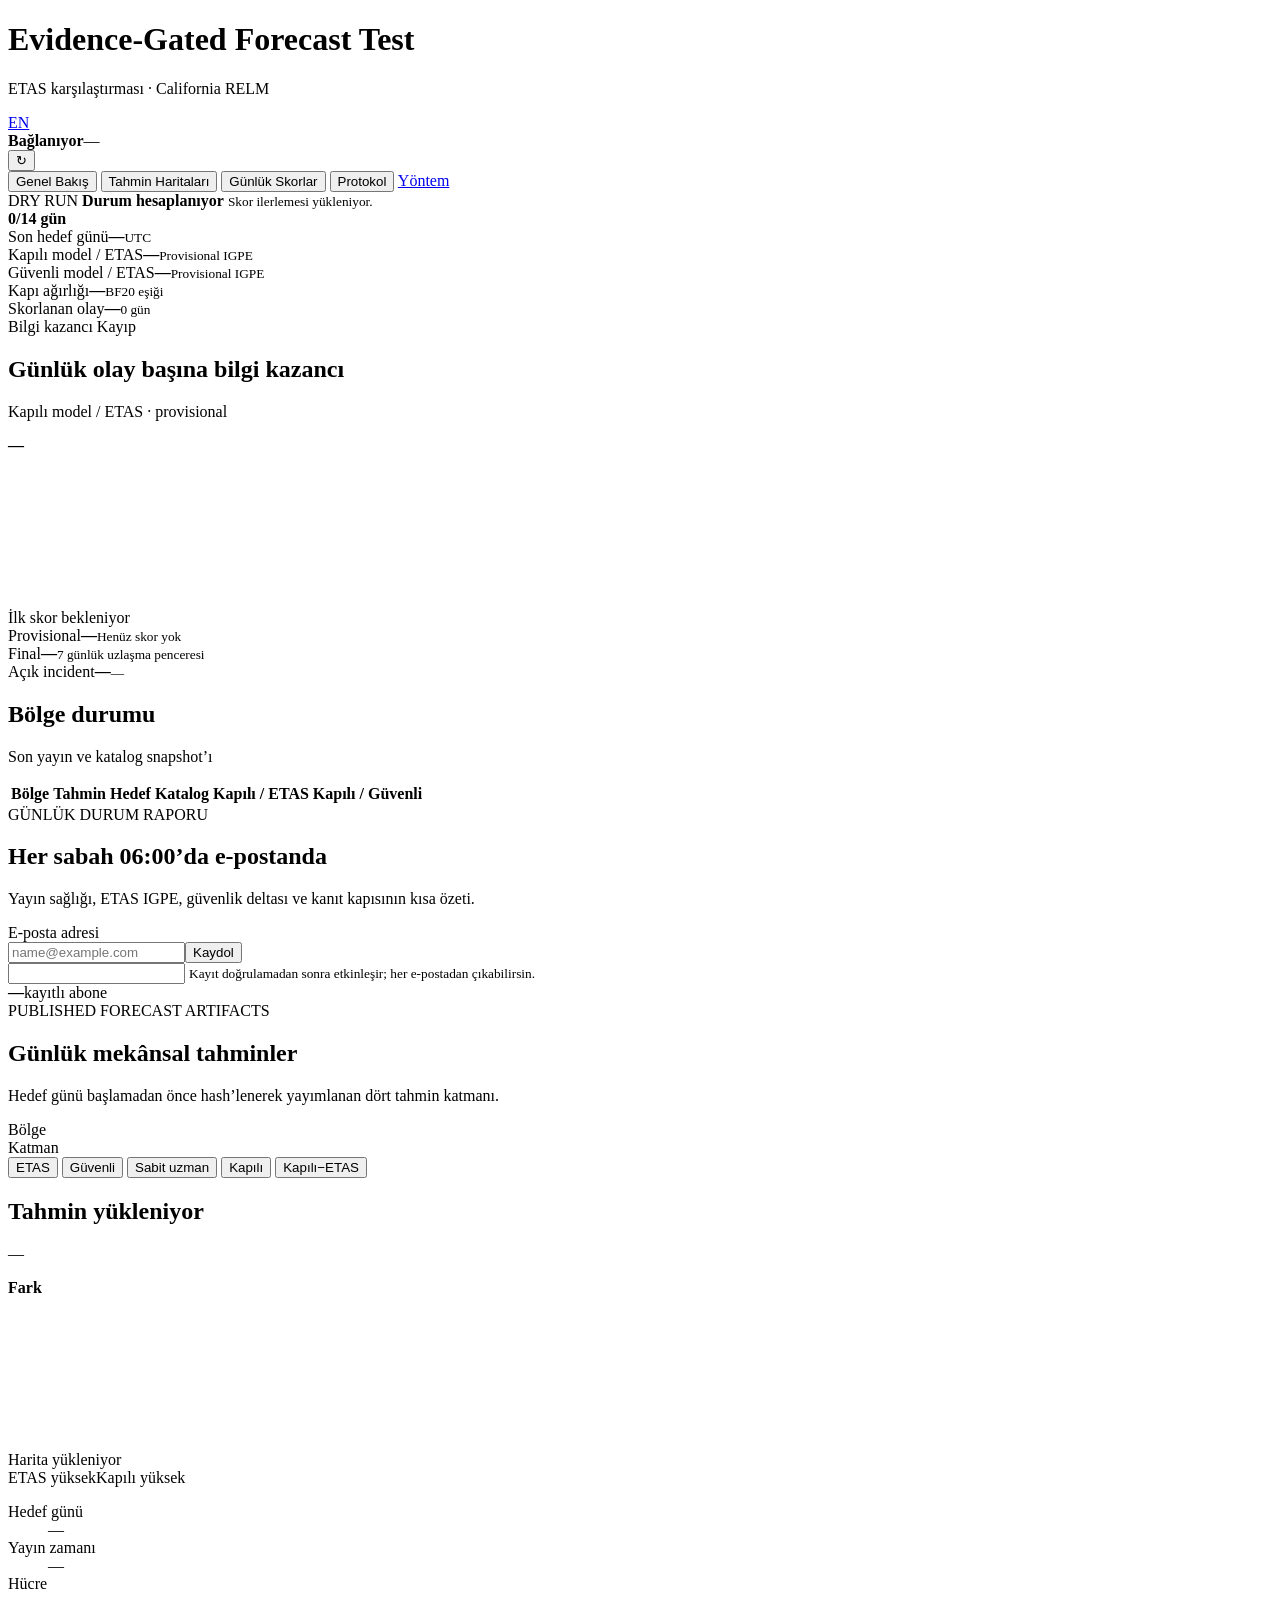
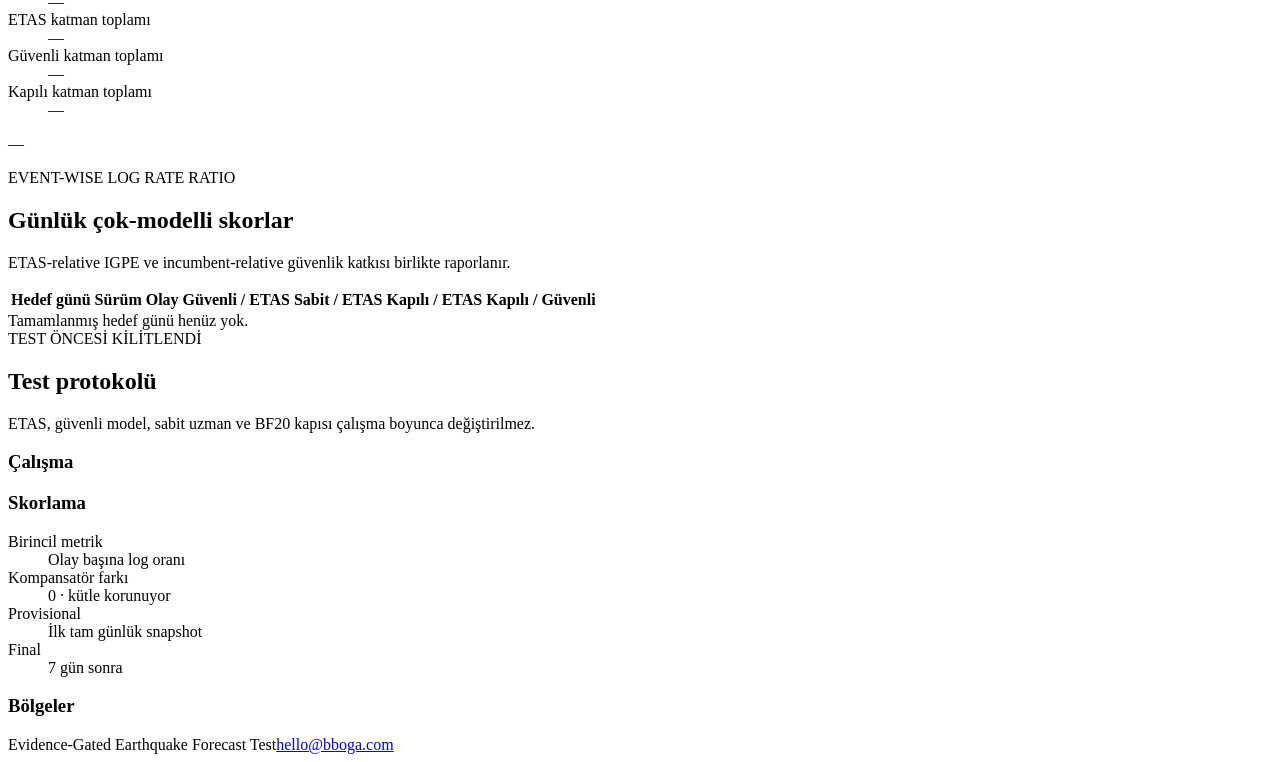
==== prospective_web/static/index.html @ 7b5046dc "Build evidence-gated prospective dry run" ====
<!doctype html>
<html lang="tr">
  <head>
    <meta charset="utf-8">
    <meta name="viewport" content="width=device-width, initial-scale=1">
    <meta name="theme-color" content="#f4f6f5">
    <meta name="description" content="California için ETAS, güvenli incumbent, sabit uzamsal uzman ve nedensel kanıt kapısının canlı prospektif karşılaştırması.">
    <title>Evidence-Gated Earthquake Forecast Test</title>
    <link rel="icon" href="data:,">
    <link rel="alternate" type="application/json" href="/api/evaluation.json" title="Machine-readable live evaluation">
    <link rel="alternate" type="text/markdown" href="/ai-evaluation" title="AI evaluation brief">
    <link rel="stylesheet" href="/styles.css">
  </head>
  <body>
    <header class="app-header">
      <div class="brand">
        <div class="brand-mark" aria-hidden="true"><span></span><span></span><span></span></div>
        <div>
          <h1>Evidence-Gated Forecast Test</h1>
          <p>ETAS karşılaştırması · California RELM</p>
        </div>
      </div>
      <div class="header-actions">
        <a class="language-link" href="/en/" lang="en" hreflang="en">EN</a>
        <div class="system-status">
          <i id="status-dot" aria-hidden="true"></i>
          <div><strong id="status-label">Bağlanıyor</strong><span id="updated-label">—</span></div>
        </div>
        <button class="icon-button" id="refresh-button" type="button" title="Veriyi yenile" aria-label="Veriyi yenile">↻</button>
      </div>
    </header>

    <nav class="tabs" aria-label="Dashboard görünümleri">
      <button class="tab active" type="button" data-view="overview" aria-selected="true">Genel Bakış</button>
      <button class="tab" type="button" data-view="maps" aria-selected="false">Tahmin Haritaları</button>
      <button class="tab" type="button" data-view="scores" aria-selected="false">Günlük Skorlar</button>
      <button class="tab" type="button" data-view="protocol" aria-selected="false">Protokol</button>
      <a class="tab tab-link" href="/about.html">Yöntem</a>
    </nav>

    <main>
      <section class="view active" id="overview-view">
        <section class="run-notice awaiting-scores" id="run-notice" role="status" aria-live="polite">
          <div class="notice-copy">
            <span id="run-eyebrow">DRY RUN</span>
            <strong id="run-title">Durum hesaplanıyor</strong>
            <small id="run-detail">Skor ilerlemesi yükleniyor.</small>
          </div>
          <div class="notice-progress">
            <strong id="run-progress-label">0/14 gün</strong>
            <div class="progress-track" aria-hidden="true"><i id="run-progress-bar"></i></div>
          </div>
        </section>

        <div class="metric-strip" aria-label="Prospektif test özeti">
          <article class="metric"><span>Son hedef günü</span><strong id="metric-target">—</strong><small>UTC</small></article>
          <article class="metric accent"><span>Kapılı model / ETAS</span><strong id="metric-igpe">—</strong><small id="metric-factor">Provisional IGPE</small></article>
          <article class="metric"><span>Güvenli model / ETAS</span><strong id="metric-safe-igpe">—</strong><small>Provisional IGPE</small></article>
          <article class="metric"><span>Kapı ağırlığı</span><strong id="metric-gate-weight">—</strong><small id="metric-gate-evidence">BF20 eşiği</small></article>
          <article class="metric"><span>Skorlanan olay</span><strong id="metric-events">—</strong><small id="metric-days">0 gün</small></article>
        </div>

        <div class="toolbar">
          <div class="segmented" id="comparison-filter" role="group" aria-label="Karşılaştırma filtresi"></div>
          <div class="legend"><span class="legend-ch008"></span>Bilgi kazancı <span class="legend-etas"></span>Kayıp</div>
        </div>

        <div class="overview-grid">
          <section class="chart-panel" aria-labelledby="chart-title">
            <div class="section-heading">
              <div><h2 id="chart-title">Günlük olay başına bilgi kazancı</h2><p id="chart-subtitle">Kapılı model / ETAS · provisional</p></div>
              <strong id="chart-total">—</strong>
            </div>
            <div class="chart-stage" id="chart-stage">
              <canvas id="score-chart" aria-label="Günlük bilgi kazancı grafiği"></canvas>
              <div class="empty-state" id="chart-empty">İlk skor bekleniyor</div>
              <div class="chart-tooltip" id="chart-tooltip" role="status"></div>
            </div>
          </section>

          <aside class="score-summary">
            <div class="summary-block"><span>Provisional</span><strong id="provisional-score">—</strong><small id="provisional-detail">Henüz skor yok</small></div>
            <div class="summary-block"><span>Final</span><strong id="final-score">—</strong><small id="final-detail">7 günlük uzlaşma penceresi</small></div>
            <div class="summary-block"><span>Açık incident</span><strong id="incident-count">—</strong><small id="incident-detail">—</small></div>
          </aside>
        </div>

        <section class="data-section" aria-labelledby="regions-title">
          <div class="section-heading"><div><h2 id="regions-title">Bölge durumu</h2><p>Son yayın ve katalog snapshot’ı</p></div></div>
          <div class="table-wrap">
            <table>
              <thead><tr><th>Bölge</th><th>Tahmin</th><th>Hedef</th><th>Katalog</th><th>Kapılı / ETAS</th><th>Kapılı / Güvenli</th></tr></thead>
              <tbody id="regions-body"></tbody>
            </table>
          </div>
        </section>

        <section class="newsletter-band" aria-labelledby="newsletter-title">
          <div class="newsletter-copy"><span>GÜNLÜK DURUM RAPORU</span><h2 id="newsletter-title">Her sabah 06:00’da e-postanda</h2><p>Yayın sağlığı, ETAS IGPE, güvenlik deltası ve kanıt kapısının kısa özeti.</p></div>
          <form class="newsletter-form" id="newsletter-form">
            <label for="newsletter-email">E-posta adresi</label>
            <div><input id="newsletter-email" name="email" type="email" autocomplete="email" maxlength="254" placeholder="name@example.com" required><button type="submit">Kaydol</button></div>
            <input class="newsletter-trap" name="company" type="text" tabindex="-1" autocomplete="off" aria-hidden="true">
            <small id="newsletter-message">Kayıt doğrulamadan sonra etkinleşir; her e-postadan çıkabilirsin.</small>
          </form>
          <div class="newsletter-count"><strong id="newsletter-count">—</strong><span>kayıtlı abone</span></div>
        </section>
      </section>

      <section class="view" id="maps-view">
        <div class="view-heading"><span>PUBLISHED FORECAST ARTIFACTS</span><h2>Günlük mekânsal tahminler</h2><p>Hedef günü başlamadan önce hash’lenerek yayımlanan dört tahmin katmanı.</p></div>
        <div class="map-toolbar">
          <div class="control-block"><span>Bölge</span><div class="segmented map-regions" id="map-region-control" role="group" aria-label="Harita bölgesi"></div></div>
          <div class="control-block"><span>Katman</span><div class="segmented" id="map-layer-control" role="group" aria-label="Tahmin katmanı">
            <button class="segment" type="button" data-map-layer="etas">ETAS</button>
            <button class="segment" type="button" data-map-layer="safe">Güvenli</button>
            <button class="segment" type="button" data-map-layer="fixed">Sabit uzman</button>
            <button class="segment" type="button" data-map-layer="gated">Kapılı</button>
            <button class="segment active" type="button" data-map-layer="gated_etas_log_ratio">Kapılı−ETAS</button>
          </div></div>
        </div>
        <div class="forecast-map-layout">
          <section class="forecast-map-panel" aria-labelledby="forecast-map-title">
            <div class="section-heading"><div><h2 id="forecast-map-title">Tahmin yükleniyor</h2><p id="forecast-map-window">—</p></div><strong id="forecast-map-layer">Fark</strong></div>
            <div class="forecast-map-stage" id="forecast-map-stage">
              <canvas id="forecast-grid-map" aria-label="Yayımlanmış günlük deprem tahmin haritası"></canvas>
              <div class="map-empty" id="forecast-map-empty">Harita yükleniyor</div>
              <div class="chart-tooltip" id="forecast-map-tooltip" role="status"></div>
            </div>
            <div class="map-scale"><span id="map-scale-low">ETAS yüksek</span><i id="map-scale-ramp"></i><span id="map-scale-high">Kapılı yüksek</span></div>
          </section>
          <aside class="map-facts">
            <dl>
              <div><dt>Hedef günü</dt><dd id="map-fact-target">—</dd></div>
              <div><dt>Yayın zamanı</dt><dd id="map-fact-published">—</dd></div>
              <div><dt>Hücre</dt><dd id="map-fact-cells">—</dd></div>
              <div><dt>ETAS katman toplamı</dt><dd id="map-fact-etas">—</dd></div>
              <div><dt>Güvenli katman toplamı</dt><dd id="map-fact-safe">—</dd></div>
              <div><dt>Kapılı katman toplamı</dt><dd id="map-fact-ch008">—</dd></div>
            </dl>
            <p id="map-semantics-note">—</p>
          </aside>
        </div>
      </section>

      <section class="view" id="scores-view">
        <div class="view-heading"><span>EVENT-WISE LOG RATE RATIO</span><h2>Günlük çok-modelli skorlar</h2><p>ETAS-relative IGPE ve incumbent-relative güvenlik katkısı birlikte raporlanır.</p></div>
        <div class="table-wrap score-table-wrap">
          <table>
            <thead><tr><th>Hedef günü</th><th>Sürüm</th><th>Olay</th><th>Güvenli / ETAS</th><th>Sabit / ETAS</th><th>Kapılı / ETAS</th><th>Kapılı / Güvenli</th></tr></thead>
            <tbody id="scores-body"></tbody>
          </table>
          <div class="table-empty" id="scores-empty">Tamamlanmış hedef günü henüz yok.</div>
        </div>
      </section>

      <section class="view" id="protocol-view">
        <div class="view-heading"><span>TEST ÖNCESİ KİLİTLENDİ</span><h2>Test protokolü</h2><p>ETAS, güvenli model, sabit uzman ve BF20 kapısı çalışma boyunca değiştirilmez.</p></div>
        <div class="protocol-grid">
          <section><h3>Çalışma</h3><dl id="protocol-facts"></dl></section>
          <section><h3>Skorlama</h3><dl>
            <div><dt>Birincil metrik</dt><dd>Olay başına log oranı</dd></div>
            <div><dt>Kompansatör farkı</dt><dd>0 · kütle korunuyor</dd></div>
            <div><dt>Provisional</dt><dd>İlk tam günlük snapshot</dd></div>
            <div><dt>Final</dt><dd>7 gün sonra</dd></div>
          </dl></section>
          <section><h3>Bölgeler</h3><div class="protocol-regions" id="protocol-regions"></div></section>
        </div>
      </section>
    </main>

    <footer class="site-footer"><span>Evidence-Gated Earthquake Forecast Test</span><a href="mailto:hello@bboga.com">hello@bboga.com</a></footer>

    <div class="error-banner" id="error-banner" role="alert"></div>
    <script src="/app.js" defer></script>
  </body>
</html>
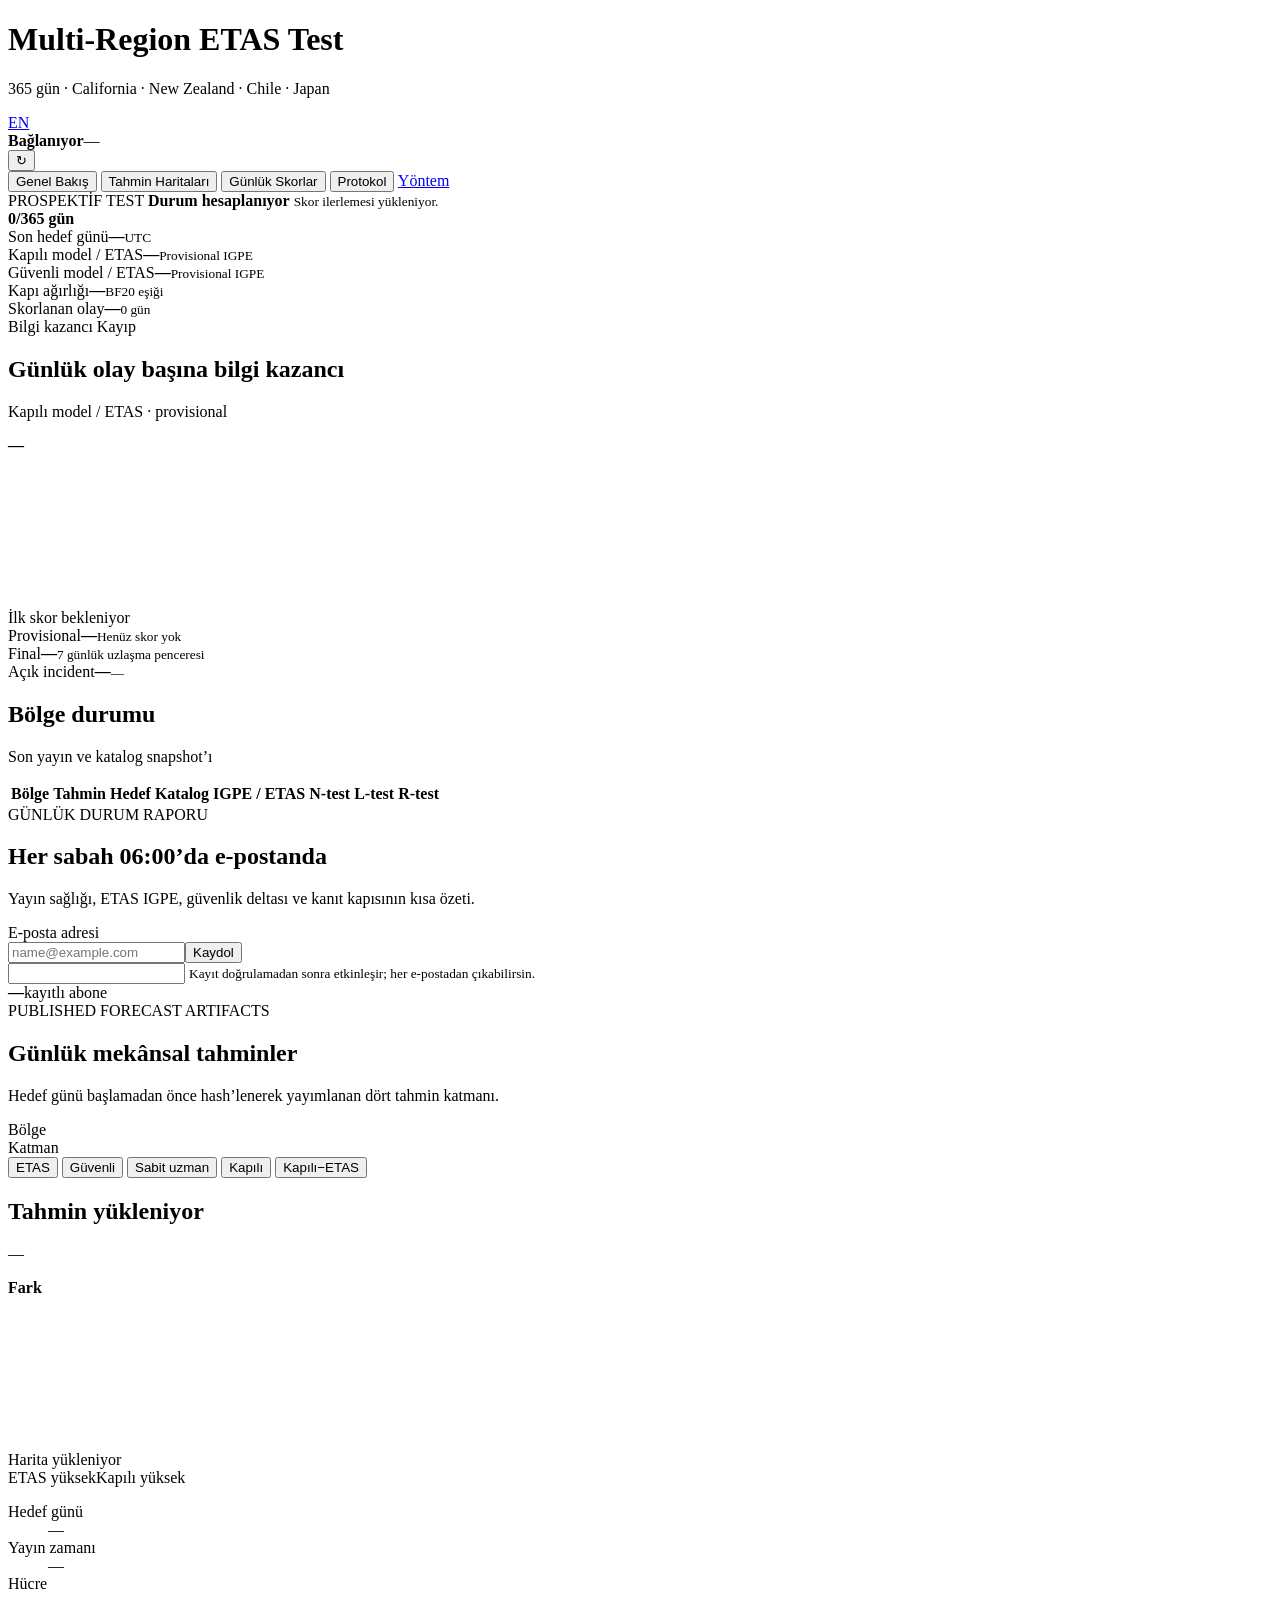
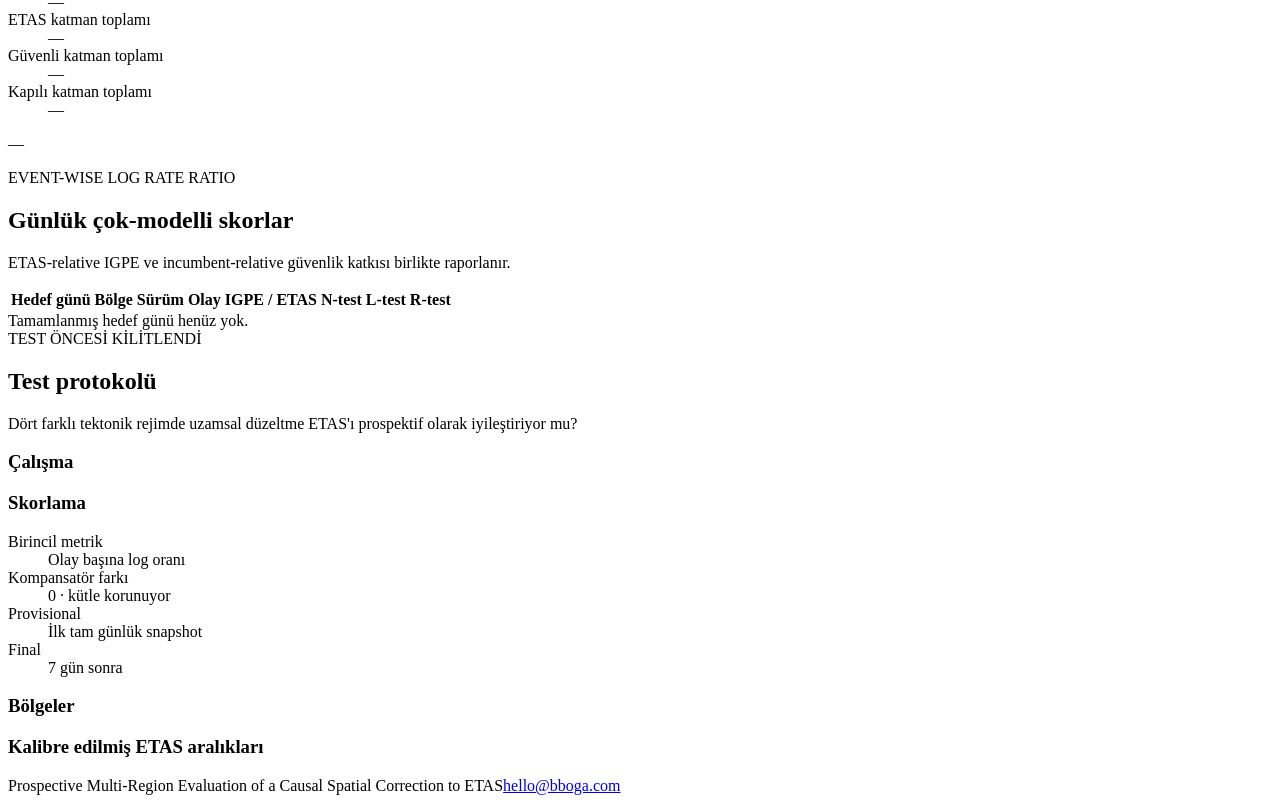
==== commit 3435fe5f: "Launch four-region ETAS prospective protocol" ====
--- a/prospective_web/static/index.html
+++ b/prospective_web/static/index.html
@@ -4,8 +4,8 @@
     <meta charset="utf-8">
     <meta name="viewport" content="width=device-width, initial-scale=1">
     <meta name="theme-color" content="#f4f6f5">
-    <meta name="description" content="California için ETAS, güvenli incumbent, sabit uzamsal uzman ve nedensel kanıt kapısının canlı prospektif karşılaştırması.">
-    <title>Evidence-Gated Earthquake Forecast Test</title>
+    <meta name="description" content="Dört tektonik bölgede ETAS ile nedensel uzamsal düzeltmenin 365 günlük prospektif karşılaştırması.">
+    <title>Multi-Region ETAS Prospective Test</title>
     <link rel="icon" href="data:,">
     <link rel="alternate" type="application/json" href="/api/evaluation.json" title="Machine-readable live evaluation">
     <link rel="alternate" type="text/markdown" href="/ai-evaluation" title="AI evaluation brief">
@@ -16,8 +16,8 @@
       <div class="brand">
         <div class="brand-mark" aria-hidden="true"><span></span><span></span><span></span></div>
         <div>
-          <h1>Evidence-Gated Forecast Test</h1>
-          <p>ETAS karşılaştırması · California RELM</p>
+          <h1>Multi-Region ETAS Test</h1>
+          <p>365 gün · California · New Zealand · Chile · Japan</p>
         </div>
       </div>
       <div class="header-actions">
@@ -42,12 +42,12 @@
       <section class="view active" id="overview-view">
         <section class="run-notice awaiting-scores" id="run-notice" role="status" aria-live="polite">
           <div class="notice-copy">
-            <span id="run-eyebrow">DRY RUN</span>
+            <span id="run-eyebrow">PROSPEKTİF TEST</span>
             <strong id="run-title">Durum hesaplanıyor</strong>
             <small id="run-detail">Skor ilerlemesi yükleniyor.</small>
           </div>
           <div class="notice-progress">
-            <strong id="run-progress-label">0/14 gün</strong>
+            <strong id="run-progress-label">0/365 gün</strong>
             <div class="progress-track" aria-hidden="true"><i id="run-progress-bar"></i></div>
           </div>
         </section>
@@ -89,7 +89,7 @@
           <div class="section-heading"><div><h2 id="regions-title">Bölge durumu</h2><p>Son yayın ve katalog snapshot’ı</p></div></div>
           <div class="table-wrap">
             <table>
-              <thead><tr><th>Bölge</th><th>Tahmin</th><th>Hedef</th><th>Katalog</th><th>Kapılı / ETAS</th><th>Kapılı / Güvenli</th></tr></thead>
+              <thead><tr><th>Bölge</th><th>Tahmin</th><th>Hedef</th><th>Katalog</th><th>IGPE / ETAS</th><th>N-test</th><th>L-test</th><th>R-test</th></tr></thead>
               <tbody id="regions-body"></tbody>
             </table>
           </div>
@@ -147,7 +147,7 @@
         <div class="view-heading"><span>EVENT-WISE LOG RATE RATIO</span><h2>Günlük çok-modelli skorlar</h2><p>ETAS-relative IGPE ve incumbent-relative güvenlik katkısı birlikte raporlanır.</p></div>
         <div class="table-wrap score-table-wrap">
           <table>
-            <thead><tr><th>Hedef günü</th><th>Sürüm</th><th>Olay</th><th>Güvenli / ETAS</th><th>Sabit / ETAS</th><th>Kapılı / ETAS</th><th>Kapılı / Güvenli</th></tr></thead>
+            <thead><tr><th>Hedef günü</th><th>Bölge</th><th>Sürüm</th><th>Olay</th><th>IGPE / ETAS</th><th>N-test</th><th>L-test</th><th>R-test</th></tr></thead>
             <tbody id="scores-body"></tbody>
           </table>
           <div class="table-empty" id="scores-empty">Tamamlanmış hedef günü henüz yok.</div>
@@ -155,7 +155,7 @@
       </section>
 
       <section class="view" id="protocol-view">
-        <div class="view-heading"><span>TEST ÖNCESİ KİLİTLENDİ</span><h2>Test protokolü</h2><p>ETAS, güvenli model, sabit uzman ve BF20 kapısı çalışma boyunca değiştirilmez.</p></div>
+        <div class="view-heading"><span>TEST ÖNCESİ KİLİTLENDİ</span><h2>Test protokolü</h2><p id="research-question">Dört farklı tektonik rejimde uzamsal düzeltme ETAS'ı prospektif olarak iyileştiriyor mu?</p></div>
         <div class="protocol-grid">
           <section><h3>Çalışma</h3><dl id="protocol-facts"></dl></section>
           <section><h3>Skorlama</h3><dl>
@@ -165,11 +165,12 @@
             <div><dt>Final</dt><dd>7 gün sonra</dd></div>
           </dl></section>
           <section><h3>Bölgeler</h3><div class="protocol-regions" id="protocol-regions"></div></section>
+          <section><h3>Kalibre edilmiş ETAS aralıkları</h3><dl id="parameter-ranges"></dl></section>
         </div>
       </section>
     </main>
 
-    <footer class="site-footer"><span>Evidence-Gated Earthquake Forecast Test</span><a href="mailto:hello@bboga.com">hello@bboga.com</a></footer>
+    <footer class="site-footer"><span>Prospective Multi-Region Evaluation of a Causal Spatial Correction to ETAS</span><a href="mailto:hello@bboga.com">hello@bboga.com</a></footer>
 
     <div class="error-banner" id="error-banner" role="alert"></div>
     <script src="/app.js" defer></script>
